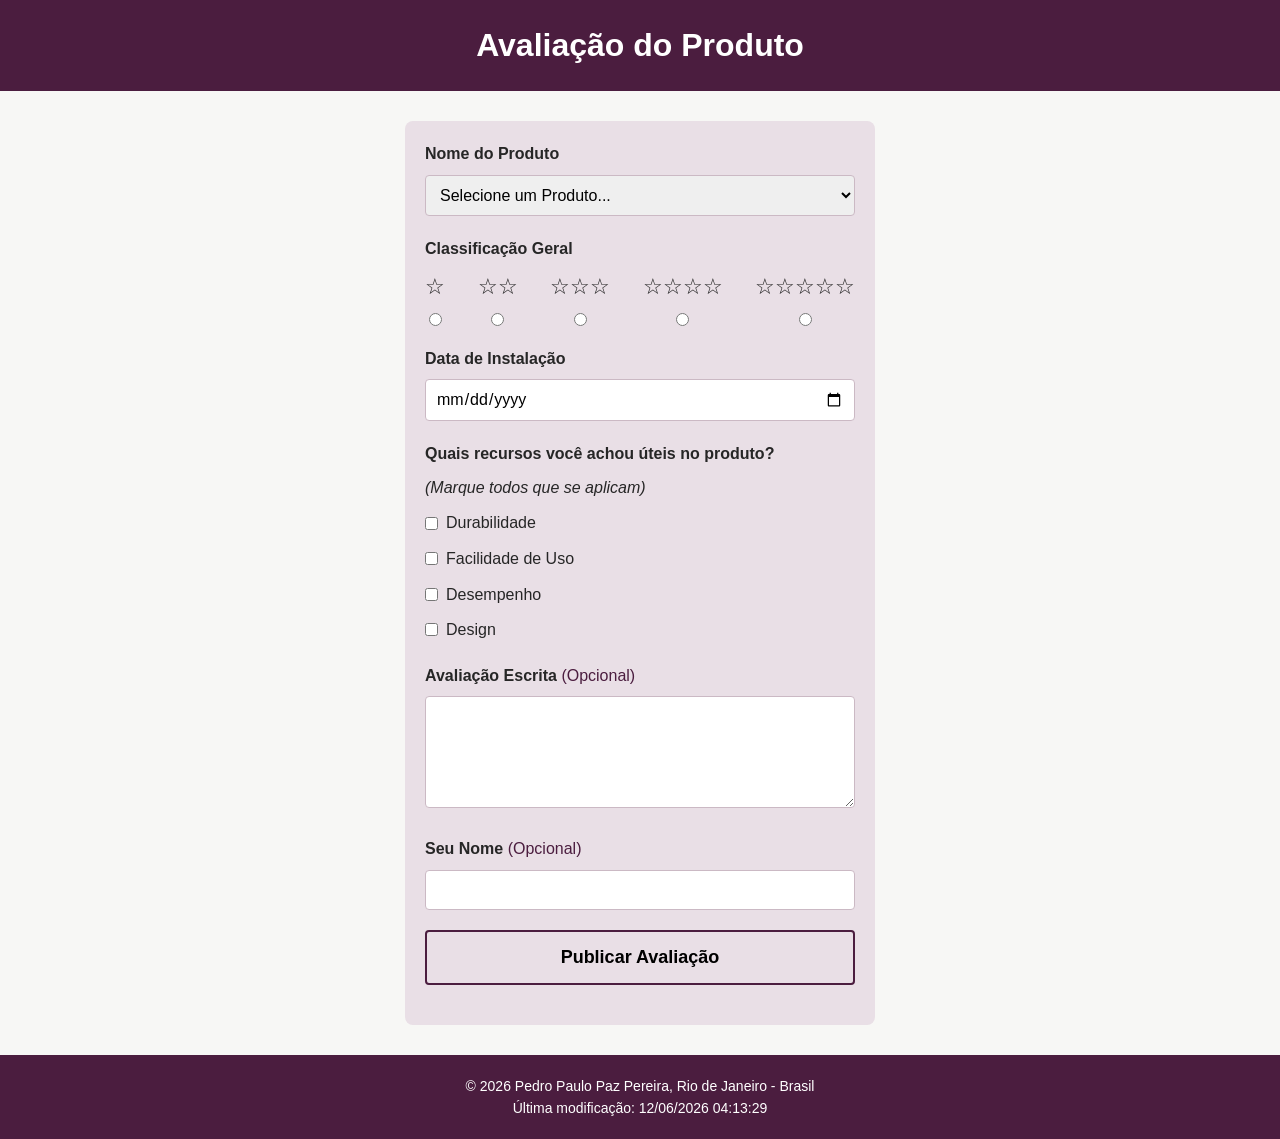
==== formulario.html @ 133da4b7 "S05 — Tarefa: Formulário de Avaliação de Produto" ====
<!doctype html>
<html lang="pt-BR">

<head>
    <meta charset="UTF-8">
    <meta name="viewport" content="width=device-width, initial-scale=1">
    <title>WDD 131 – Avaliação de Produto - Pedro Paulo Paz Pereira</title>
    <meta name="description"
        content="Formulario de avaliacao de produto. Tarefa de WDD 131. Pedro Paulo Paz Pereira.">
    <meta name="author" content="Pedro Paulo Paz Pereira">

    <link rel="stylesheet" href="estilos/formulario.css">

    <script src="scripts/formulario.js" defer></script>
</head>

<body>

    <header>
        <h1>Avaliação do Produto</h1>
    </header>

    <main>
        <form action="avaliacao.html" method="get">

            <div class="campo">
                <label for="produto">Nome do Produto</label>
                <select id="produto" name="produto" required>
                    <option value="" disabled selected>Selecione um Produto...</option>
                </select>
            </div>

            <div class="campo">
                <p class="rotulo-grupo">Classificação Geral</p>
                <div class="estrelas">

                    <div class="estrela-item">
                        <label for="nota1">&star;</label>
                        <input type="radio" id="nota1" name="classificacao" value="1" required>
                    </div>

                    <div class="estrela-item">
                        <label for="nota2">&star;&star;</label>
                        <input type="radio" id="nota2" name="classificacao" value="2" required>
                    </div>

                    <div class="estrela-item">
                        <label for="nota3">&star;&star;&star;</label>
                        <input type="radio" id="nota3" name="classificacao" value="3" required>
                    </div>

                    <div class="estrela-item">
                        <label for="nota4">&star;&star;&star;&star;</label>
                        <input type="radio" id="nota4" name="classificacao" value="4" required>
                    </div>

                    <div class="estrela-item">
                        <label for="nota5">&star;&star;&star;&star;&star;</label>
                        <input type="radio" id="nota5" name="classificacao" value="5" required>
                    </div>

                </div>
            </div>

            <div class="campo">
                <label for="dataInstalacao">Data de Instalação</label>
                <input type="date" id="dataInstalacao" name="dataInstalacao" required>
            </div>

            <div class="campo">
                <p class="rotulo-grupo">Quais recursos você achou úteis no produto?</p>
                <p class="dica">(Marque todos que se aplicam)</p>

                <div class="checkbox-item">
                    <input type="checkbox" id="durabilidade" name="recursos" value="durabilidade">
                    <label for="durabilidade">Durabilidade</label>
                </div>

                <div class="checkbox-item">
                    <input type="checkbox" id="facilidadeUso" name="recursos" value="facilidade de uso">
                    <label for="facilidadeUso">Facilidade de Uso</label>
                </div>

                <div class="checkbox-item">
                    <input type="checkbox" id="desempenho" name="recursos" value="desempenho">
                    <label for="desempenho">Desempenho</label>
                </div>

                <div class="checkbox-item">
                    <input type="checkbox" id="design" name="recursos" value="design">
                    <label for="design">Design</label>
                </div>
            </div>

            <div class="campo">
                <label for="avaliacaoEscrita">Avaliação Escrita <span class="opcional">(Opcional)</span></label>
                <textarea id="avaliacaoEscrita" name="avaliacaoEscrita" rows="5"></textarea>
            </div>

            <div class="campo">
                <label for="nomeUsuario">Seu Nome <span class="opcional">(Opcional)</span></label>
                <input type="text" id="nomeUsuario" name="nomeUsuario">
            </div>

            <div class="campo">
                <input type="submit" value="Publicar Avaliação">
            </div>

        </form>
    </main>

    <footer>
        <p>&copy; <span id="anoatual"></span> Pedro Paulo Paz Pereira, Rio de Janeiro - Brasil</p>
        <p id="ultimaModificacao"></p>
    </footer>

</body>

</html>
---- estilos/formulario.css ----
:root {
  --cor-primaria: #4b1d3f;
  --cor-fundo-campo: #e9dfe6;
  --cor-fundo: #f7f7f5;
  --cor-texto: #262626;
  --cor-borda: #cbb9c4;
}

* {
  margin: 0;
  padding: 0;
  box-sizing: border-box;
}

body {
  font-family: Arial, sans-serif;
  background-color: var(--cor-fundo);
  color: var(--cor-texto);
  line-height: 1.6;
}

header {
  background-color: var(--cor-primaria);
  color: white;
  text-align: center;
  padding: 20px;
}

main {
  max-width: 500px;
  margin: 30px auto;
  padding: 0 15px;
}

form {
  background-color: var(--cor-fundo-campo);
  border-radius: 8px;
  padding: 20px;
}

.campo {
  margin-bottom: 20px;
}

label {
  display: block;
  font-weight: bold;
  margin-bottom: 8px;
}

.opcional {
  font-weight: normal;
  color: var(--cor-primaria);
}

select,
input[type="date"],
input[type="text"],
textarea {
  width: 100%;
  padding: 10px;
  border: 1px solid var(--cor-borda);
  border-radius: 4px;
  font-size: 16px;
  font-family: Arial, sans-serif;
}

.rotulo-grupo {
  font-weight: bold;
  margin-bottom: 8px;
}

.dica {
  font-style: italic;
  margin-bottom: 10px;
}

.estrelas {
  display: flex;
  justify-content: space-between;
}

.estrela-item {
  display: flex;
  flex-direction: column;
  align-items: center;
}

.estrela-item label {
  font-weight: normal;
  font-size: 18px;
}

.checkbox-item {
  display: flex;
  align-items: center;
  gap: 8px;
  margin-bottom: 10px;
}

.checkbox-item label {
  font-weight: normal;
  margin-bottom: 0;
}

input[type="submit"] {
  width: 100%;
  padding: 15px;
  background-color: var(--cor-fundo-campo);
  border: 2px solid var(--cor-primaria);
  border-radius: 4px;
  font-size: 18px;
  font-weight: bold;
  cursor: pointer;
}

input[type="submit"]:hover {
  background-color: var(--cor-primaria);
  color: white;
}

.confirmacao {
  background-color: var(--cor-fundo-campo);
  border-radius: 8px;
  padding: 30px;
  text-align: center;
}

.confirmacao h2 {
  color: var(--cor-primaria);
  margin-bottom: 15px;
}

.confirmacao p {
  margin-bottom: 10px;
}

footer {
  background-color: var(--cor-primaria);
  color: white;
  text-align: center;
  padding: 20px;
  font-size: 14px;
}

@media (min-width: 500px) {

  .estrela-item label {
    font-size: 22px;
  }

}
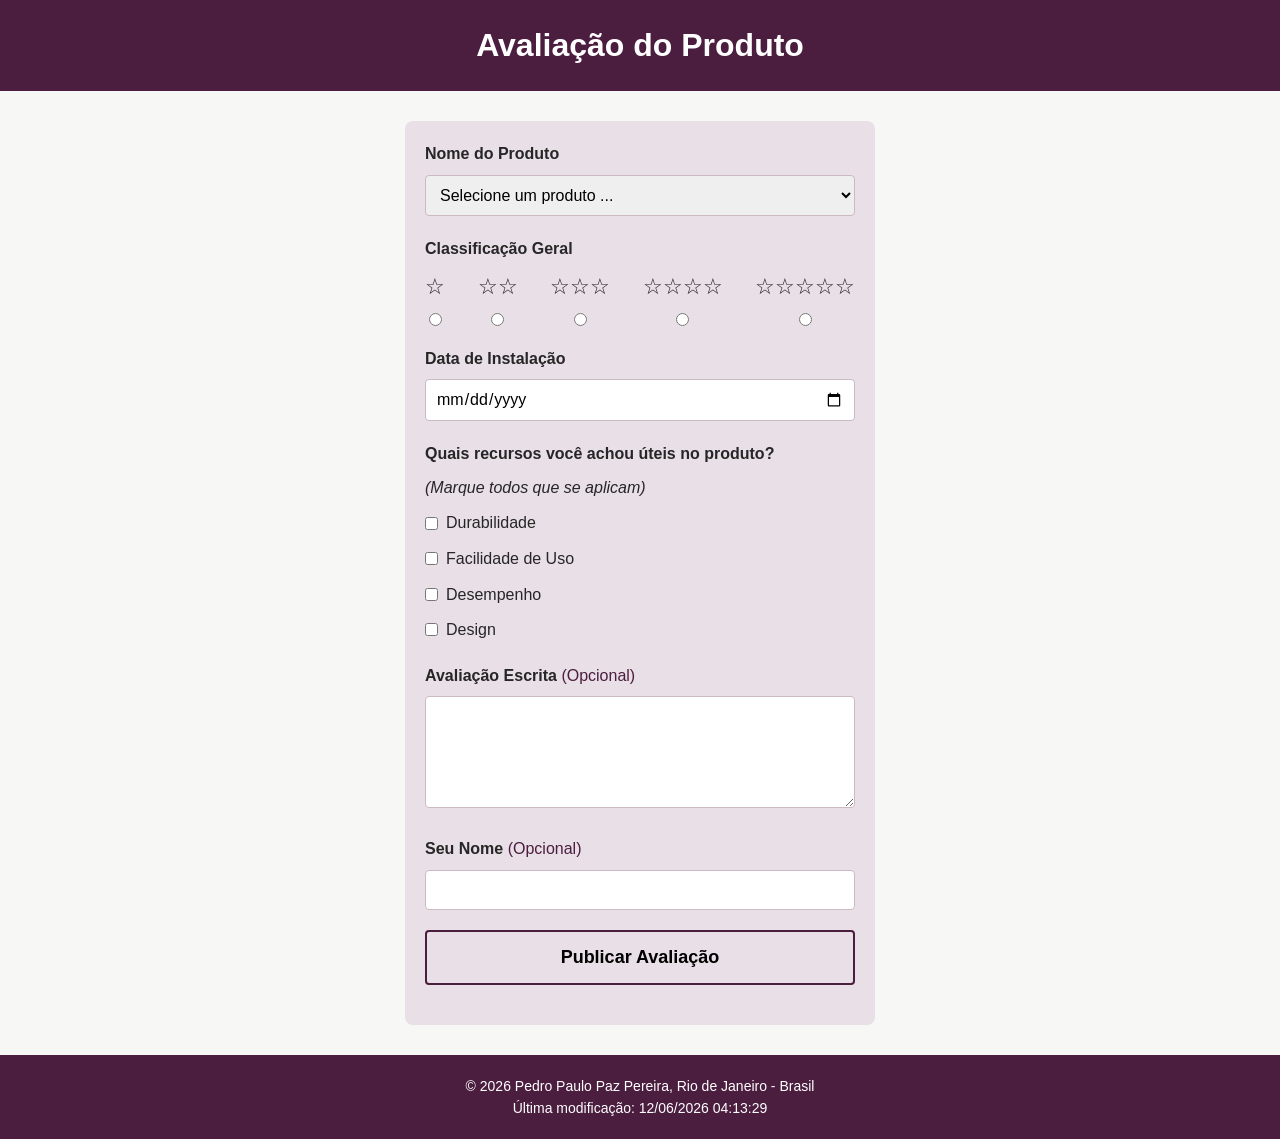
==== commit d9800f70: "correção da ferramenta de auditoria" ====
--- a/formulario.html
+++ b/formulario.html
@@ -26,7 +26,7 @@
             <div class="campo">
                 <label for="produto">Nome do Produto</label>
                 <select id="produto" name="produto" required>
-                    <option value="" disabled selected>Selecione um Produto...</option>
+                    <option value="" disabled selected>Selecione um produto ...</option>
                 </select>
             </div>
 
